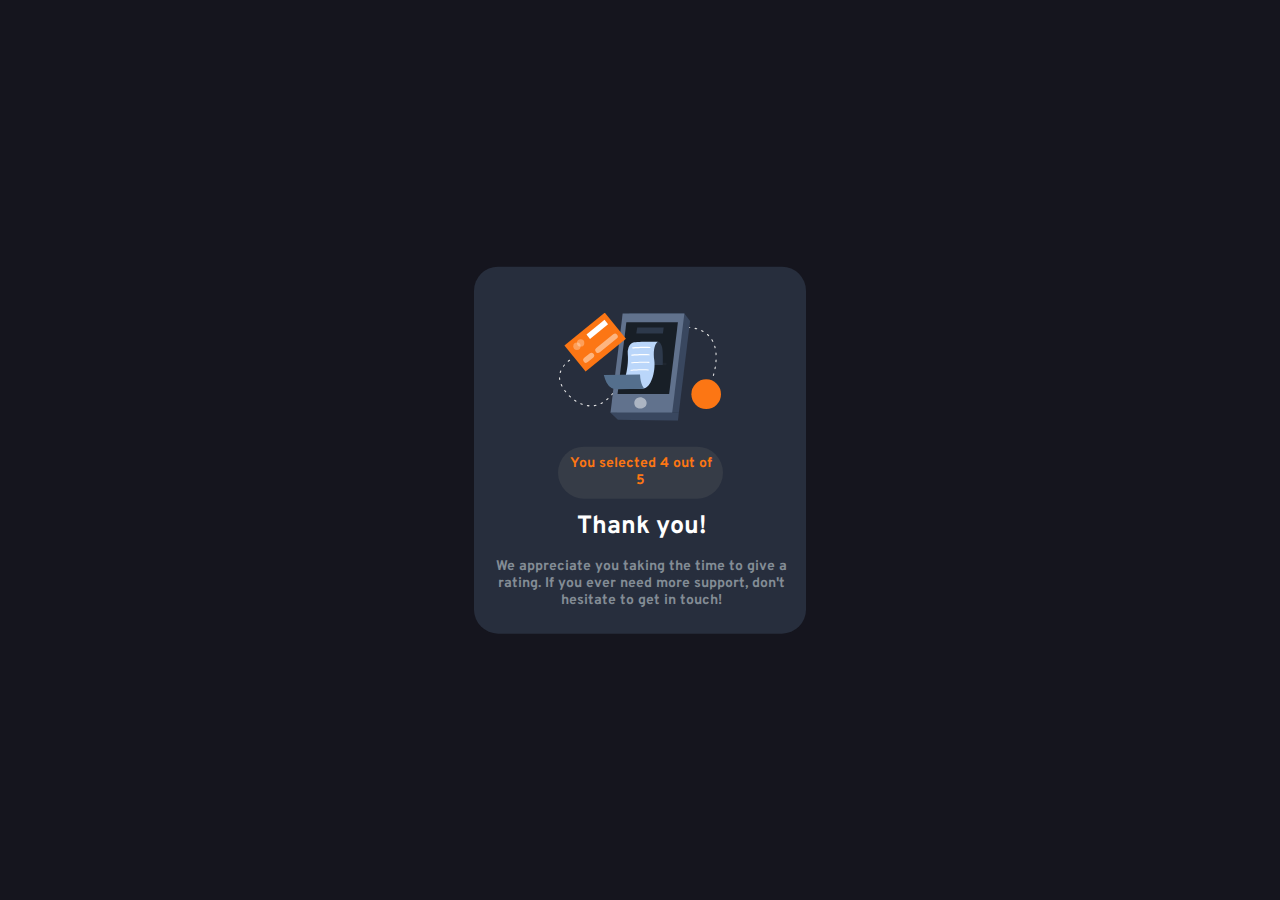
==== thankYou.html @ ff26914f "Criando pagina de agradecimento" ====
<!DOCTYPE html>
<html lang="pt-br">

<head>
    <meta charset="UTF-8">
    <meta name="viewport" content="width=device-width, initial-scale=1.0">
    <link rel="stylesheet" href="thankYou.css">
    <title>Thank You!</title>
</head>

<body>

    <div class="card">

        <div class="image-thanks">
            <img src="images\illustration-thank-you.svg" alt="thank you image">
        </div>

        <div class="selection-rank">
            <p>You selected 4 out of 5</p>
        </div>

        <h1>Thank you!</h1>

        <p>We appreciate you taking the time to give a rating.
           If you ever need more support, don't hesitate to get in touch!</p>    
    </div>

</body>

</html>
---- thankYou.css ----
@import url('https://fonts.googleapis.com/css2?family=Overpass:wght@100&display=swap');
* {
    margin: 0;
    padding: 0;
    border-style: none;
}

body {
    background-color: #15151e;
    width: 1366px;
}

.card {
    position: absolute;
    top: 50%;
    left: 50%;
    transform: translate(-50%, -50%);
    background-color: #272e3d;
    border-radius: 1.5em;
    width: 300px;
    font-family: 'Overpass', sans-serif;
    padding: 1em;
    display: flex;
    flex-direction: column;
    align-items: center;
}

h1 {
    color: white;
    margin: 4% 0% 3% 1%;
    font-size: 25px;
}

p {
    color: #838c95;
    font-weight: 700;
    font-size: 14px;
    margin: 2% 0% 3% 1%;
    text-align: center;
}

.image-thanks{
    margin-top: 30px;
}

.selection-rank{
    margin-top: 20px;
    background-color: #363c47;
    border-radius: 30px;
    padding: 5px;
    
}

.selection-rank p{
    color:  #fc7613;
    text-align: center;
}
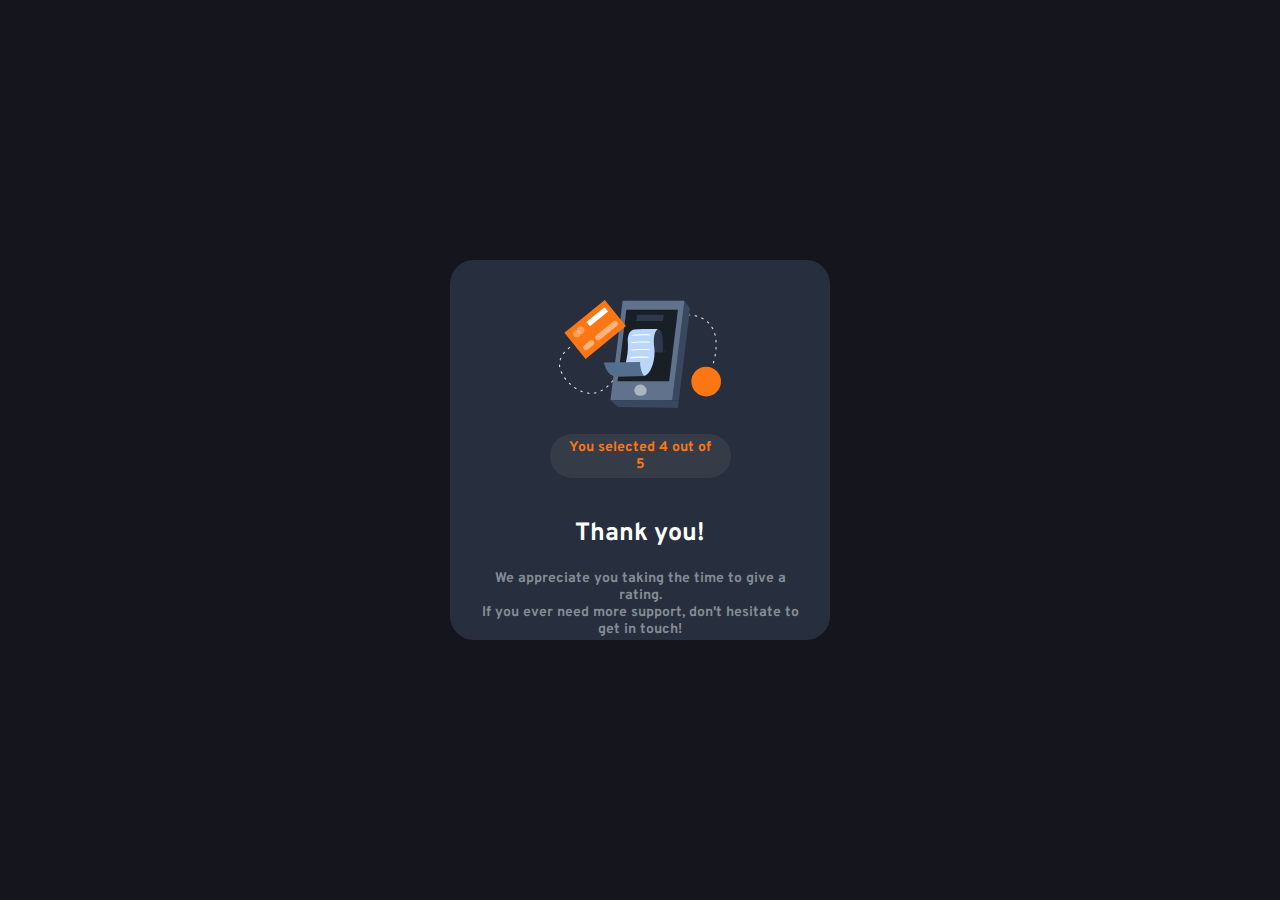
==== commit 153a88b3: "Projeto finalizado" ====
--- a/thankYou.html
+++ b/thankYou.html
@@ -1,10 +1,11 @@
 <!DOCTYPE html>
 <html lang="pt-br">
 
-<head>
+<head >
     <meta charset="UTF-8">
     <meta name="viewport" content="width=device-width, initial-scale=1.0">
     <link rel="stylesheet" href="thankYou.css">
+    <link rel="shortcut icon" type="imagex/png" href="images\favicon-32x32.png">
     <title>Thank You!</title>
 </head>
 
@@ -20,11 +21,16 @@
             <p>You selected 4 out of 5</p>
         </div>
 
-        <h1>Thank you!</h1>
+        <div class="title-text">Thank you!</div>
 
-        <p>We appreciate you taking the time to give a rating.
-           If you ever need more support, don't hesitate to get in touch!</p>    
+        <div class="text-thanks">
+            <p>We appreciate you taking the time to give a rating.<br>
+               If you ever need more support, don't hesitate to get in touch!</p>
+        </div>
+            
     </div>
+
+   
 
 </body>
 
--- a/thankYou.css
+++ b/thankYou.css
@@ -17,41 +17,49 @@
     transform: translate(-50%, -50%);
     background-color: #272e3d;
     border-radius: 1.5em;
-    width: 300px;
-    font-family: 'Overpass', sans-serif;
-    padding: 1em;
+    width: 380px;
+    height: 380px;
+    font-family: 'Overpass', sans-serif;    
     display: flex;
     flex-direction: column;
     align-items: center;
 }
 
-h1 {
+.title-text {
     color: white;
-    margin: 4% 0% 3% 1%;
     font-size: 25px;
+    font-weight: 700;
+    margin: 40px 0px 20px 0px;
 }
 
 p {
     color: #838c95;
     font-weight: 700;
     font-size: 14px;
-    margin: 2% 0% 3% 1%;
+    margin: 0% 8% 0% 8%;
     text-align: center;
 }
 
 .image-thanks{
-    margin-top: 30px;
+    margin: 40px 0px 20px 0px;
+    
 }
 
+
+
 .selection-rank{
-    margin-top: 20px;
     background-color: #363c47;
     border-radius: 30px;
     padding: 5px;
+    width: 45%;
     
 }
 
 .selection-rank p{
     color:  #fc7613;
     text-align: center;
+    justify-content: center;   
+    font-size: 14px ;
 }
+
+
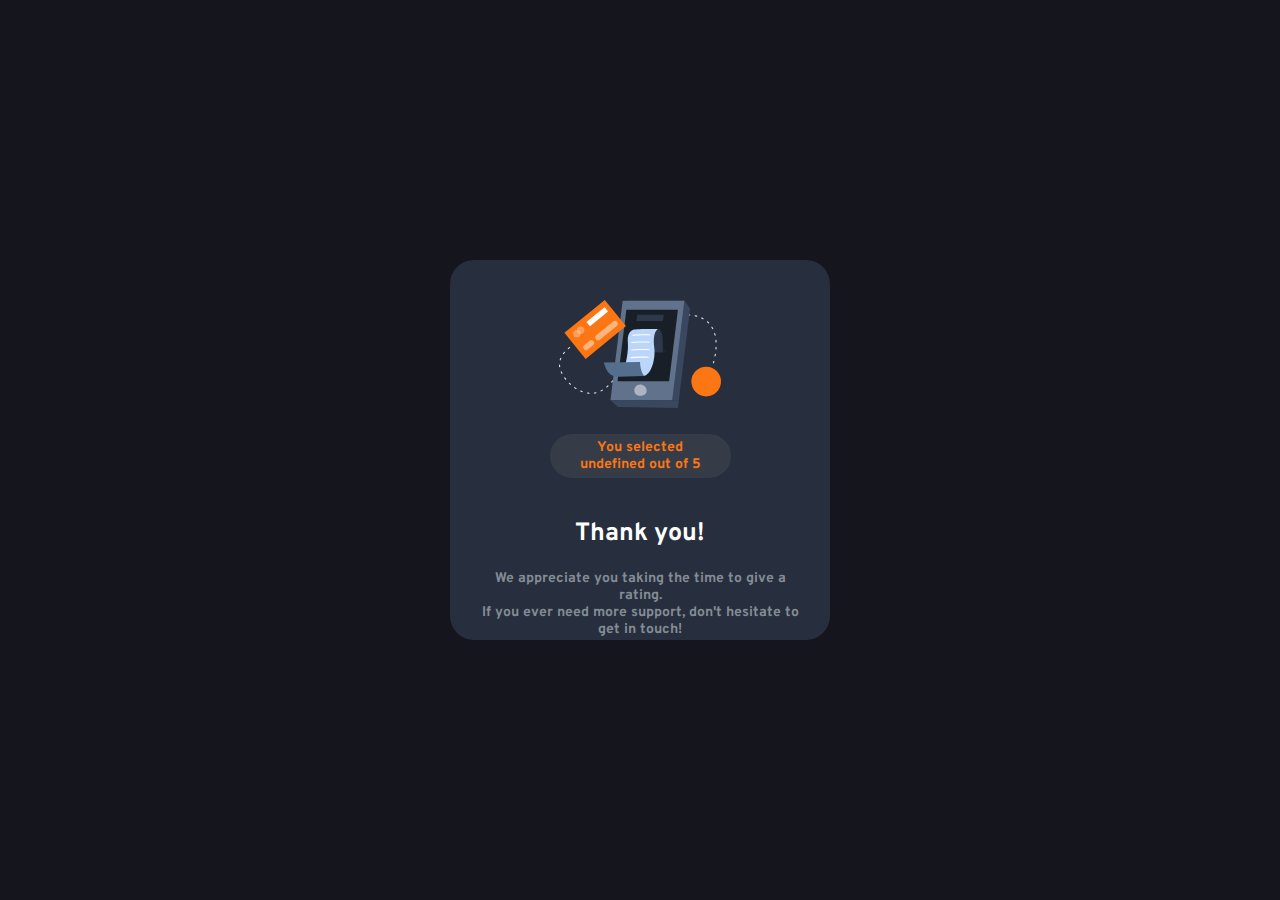
==== commit 2555e492: "Projeto finalizado e com JS" ====
--- a/thankYou.html
+++ b/thankYou.html
@@ -6,10 +6,11 @@
     <meta name="viewport" content="width=device-width, initial-scale=1.0">
     <link rel="stylesheet" href="thankYou.css">
     <link rel="shortcut icon" type="imagex/png" href="images\favicon-32x32.png">
+    <script type="text/javascript" src="index.js"></script>
     <title>Thank You!</title>
 </head>
 
-<body>
+<body onload="sendRating()">
 
     <div class="card">
 
@@ -18,7 +19,7 @@
         </div>
 
         <div class="selection-rank">
-            <p>You selected 4 out of 5</p>
+            <p>You selected <span id="rating"></span> out of 5</p>
         </div>
 
         <div class="title-text">Thank you!</div>
